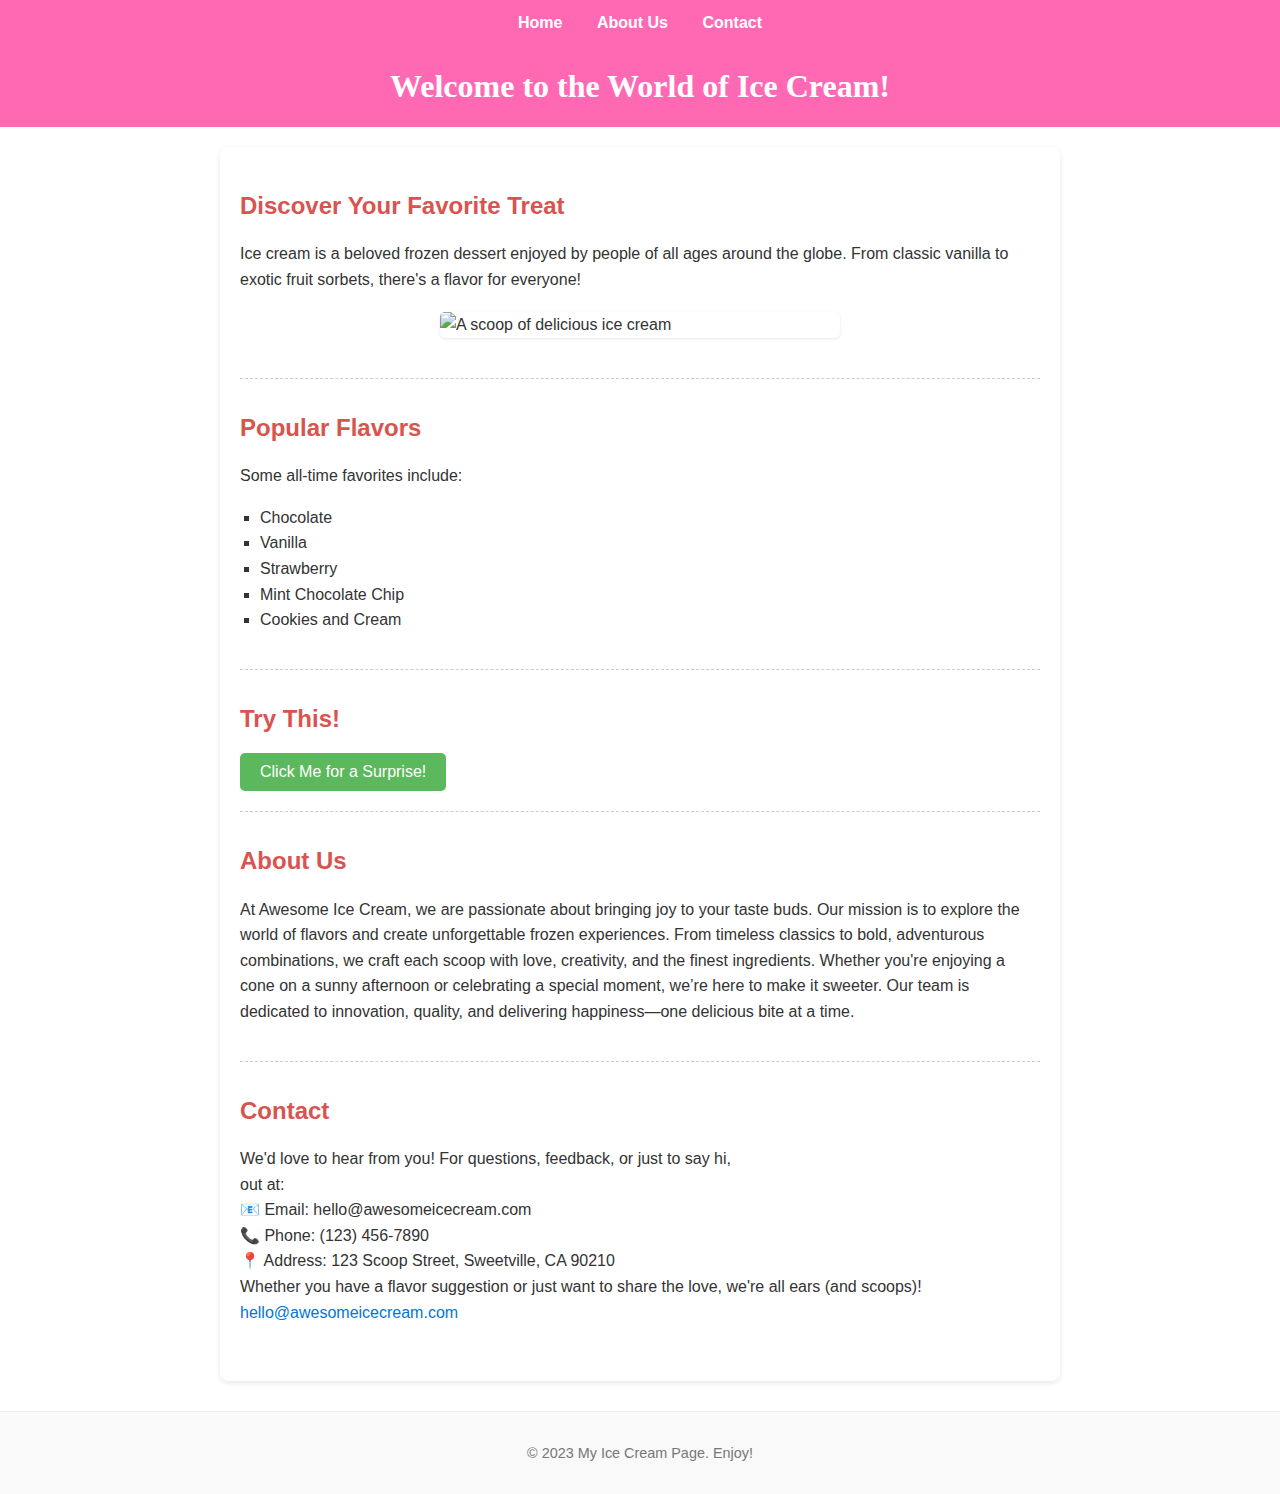
==== index.html @ ea9fa9ff "Add files via upload" ====
<!DOCTYPE html>
<html lang="en">
<head>
    <meta charset="UTF-8">
    <meta name="viewport" content="width=device-width, initial-scale=1.0">
    <title>Awesome Ice Cream!</title>
    <link rel="stylesheet" href="style.css">
    <style>
        /* Navigation Bar Styling */
        nav {
            background-color: #ff69b4;
            padding: 10px 0;
            text-align: center;
            position: sticky;
            top: 0;
            z-index: 1000;
        }

        nav a {
            margin: 0 15px;
            text-decoration: none;
            color: white;
            font-weight: bold;
            font-size: 1rem;
            transition: color 0.3s ease;
        }

        nav a:hover {
            color: #fff0f5;
        }

        html {
            scroll-behavior: smooth; /* Enables smooth scrolling */
        }
    </style>
</head>
<body>

    <!-- Navigation Menu -->
    <nav>
        <a href="#home">Home</a>
        <a href="#about-us">About Us</a>
        <a href="#contact">Contact</a>
    </nav>

    <!-- Page Content -->
    <header id="home">
        <h1>Welcome to the World of Ice Cream!</h1>
    </header>

    <main>
        <section class="intro">
            <h2>Discover Your Favorite Treat</h2>
            <p>
                Ice cream is a beloved frozen dessert enjoyed by people of all ages around the globe.
                From classic vanilla to exotic fruit sorbets, there's a flavor for everyone!
            </p>
            <img src="https://res.cloudinary.com/dfnzwever/image/upload/v1744295038/ice_cream_1_gxa7et.jpg" alt="A scoop of delicious ice cream">
        </section>

        <section class="flavors">
            <h2>Popular Flavors</h2>
            <p>Some all-time favorites include:</p>
            <ul>
                <li>Chocolate</li>
                <li>Vanilla</li>
                <li>Strawberry</li>
                <li>Mint Chocolate Chip</li>
                <li>Cookies and Cream</li>
            </ul>
        </section>

        <section class="interactive">
            <h2>Try This!</h2>
            <button id="specialButton">Click Me for a Surprise!</button>
        </section>

        <section id="about-us" class="about-us">
            <h2>About Us</h2>
            <p>
                At Awesome Ice Cream, we are passionate about bringing joy to your taste buds. Our mission is to explore the world of flavors and create unforgettable frozen experiences. From timeless classics to bold, adventurous combinations, we craft each scoop with love, creativity, and the finest ingredients. Whether you're enjoying a cone on a sunny afternoon or celebrating a special moment, we’re here to make it sweeter. Our team is dedicated to innovation, quality, and delivering happiness—one delicious bite at a time.


            </p>
        </section>

        <section id="contact" class="contact">
            <h2>Contact</h2>
            <p>
                We'd love to hear from you! For questions, feedback, or just to say hi, <br> out at:<br>
📧 Email: hello@awesomeicecream.com
<br>📞 Phone: (123) 456-7890
<br>📍 Address: 123 Scoop Street, Sweetville, CA 90210

<br> Whether you have a flavor suggestion or just want to share the love, we're all ears (and scoops)!


                <a href="mailto:hello@awesomeicecream.com">hello@awesomeicecream.com</a>
            </p>
        </section>
    </main>

    <footer>
        <p>© 2023 My Ice Cream Page. Enjoy!</p>
    </footer>

    <script src="script.js"></script>
</body>
</html>
---- style.css ----
/* General Body Styling with Permanent Background Image */
body {
    font-family: 'Arial', sans-serif;
    line-height: 1.6;
    margin: 0;
    padding: 0;
    background: url('https://res.cloudinary.com/dfnzwever/image/upload/v1744294936/background_rjcu83.jpg') no-repeat center center fixed;
    background-size: cover;
    color: #333;
}

/* Centering Content */
main {
    max-width: 800px;
    margin: 20px auto;
    padding: 20px;
    background-color: #ffffff;
    box-shadow: 0 2px 5px rgba(0,0,0,0.1);
    border-radius: 8px;
}

/* Header Styling */
header {
    background-color: #ff69b4;
    color: #ffffff;
    padding: 15px 0;
    text-align: center;
    margin-bottom: 20px;
}

header h1 {
    margin: 0;
    font-family: 'Georgia', serif;
}

/* Section Styling */
section {
    margin-bottom: 30px;
    padding-bottom: 20px;
    border-bottom: 1px dashed #ccc;
}

section:last-child {
    border-bottom: none;
    margin-bottom: 0;
}

/* Heading Styling */
h2 {
    color: #d9534f;
    margin-bottom: 15px;
}

/* Image Styling */
img {
    max-width: 50%;
    height: auto;
    display: block;
    margin: 20px auto;
    border-radius: 5px;
    box-shadow: 0 1px 3px rgba(0,0,0,0.1);
}

/* Link Styling */
a {
    color: #0275d8;
    text-decoration: none;
}

a:hover {
    text-decoration: underline;
    color: #014c8c;
}

/* List Styling */
ul {
    list-style-type: square;
    padding-left: 20px;
}

/* Button Styling */
button {
    display: inline-block;
    padding: 10px 20px;
    font-size: 1em;
    color: #ffffff;
    background-color: #5cb85c;
    border: none;
    border-radius: 5px;
    cursor: pointer;
    transition: background-color 0.3s ease;
}

button:hover {
    background-color: #449d44;
}

/* Footer Styling */
footer {
    text-align: center;
    margin-top: 30px;
    padding: 15px;
    font-size: 0.9em;
    color: #777;
    background-color: #f9f9f9;
    border-top: 1px solid #eee;
}
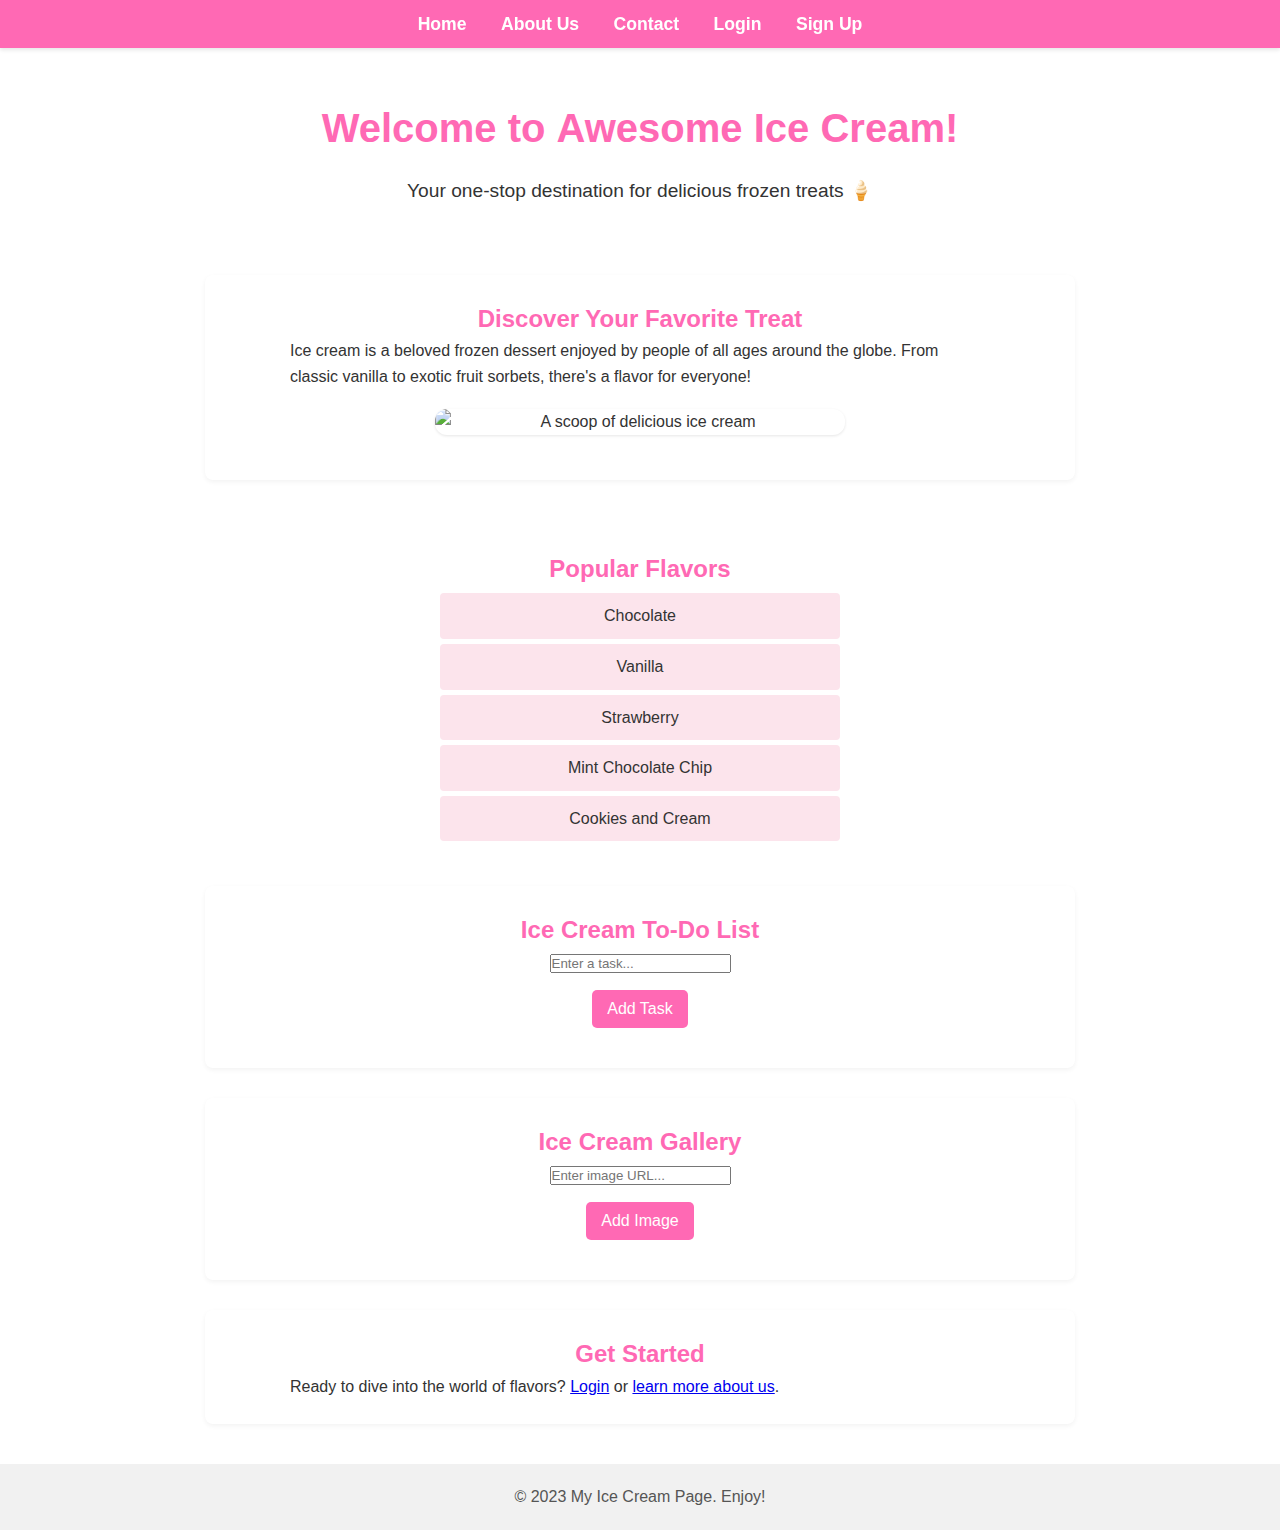
==== commit 63a0b9e4: "Add files via upload" ====
--- a/index.html
+++ b/index.html
@@ -1,66 +1,43 @@
 <!DOCTYPE html>
 <html lang="en">
 <head>
-    <meta charset="UTF-8">
-    <meta name="viewport" content="width=device-width, initial-scale=1.0">
-    <title>Awesome Ice Cream!</title>
-    <link rel="stylesheet" href="style.css">
-    <style>
-        /* Navigation Bar Styling */
-        nav {
-            background-color: #ff69b4;
-            padding: 10px 0;
-            text-align: center;
-            position: sticky;
-            top: 0;
-            z-index: 1000;
-        }
-
-        nav a {
-            margin: 0 15px;
-            text-decoration: none;
-            color: white;
-            font-weight: bold;
-            font-size: 1rem;
-            transition: color 0.3s ease;
-        }
-
-        nav a:hover {
-            color: #fff0f5;
-        }
-
-        html {
-            scroll-behavior: smooth; /* Enables smooth scrolling */
-        }
-    </style>
+  <meta charset="UTF-8" />
+  <meta name="viewport" content="width=device-width, initial-scale=1.0"/>
+  <title> Awesome Ice Cream!</title>
+  <link rel="stylesheet" href="style.css">
 </head>
 <body>
 
-    <!-- Navigation Menu -->
-    <nav>
-        <a href="#home">Home</a>
-        <a href="#about-us">About Us</a>
-        <a href="#contact">Contact</a>
-    </nav>
+  <!-- Navigation Menu (Identical on all pages) -->
+  <nav>
+    <a href="index.html">Home</a>
+    <a href="about.html">About Us</a>
+    <a href="contact.html">Contact</a>
+    <a href="login.html">Login</a>
+    <a href="Signin.html">Sign Up</a>
+  </nav>
 
-    <!-- Page Content -->
-    <header id="home">
-        <h1>Welcome to the World of Ice Cream!</h1>
-    </header>
+  <header class="hero-section">
+    <h1>Welcome to <B>Awesome Ice Cream!</B></h1>
+    <p>Your one-stop destination for delicious frozen treats 🍦</p>
+  </header>
 
-    <main>
-        <section class="intro">
-            <h2>Discover Your Favorite Treat</h2>
-            <p>
-                Ice cream is a beloved frozen dessert enjoyed by people of all ages around the globe.
-                From classic vanilla to exotic fruit sorbets, there's a flavor for everyone!
-            </p>
-            <img src="https://res.cloudinary.com/dfnzwever/image/upload/v1744295038/ice_cream_1_gxa7et.jpg" alt="A scoop of delicious ice cream">
+  <main>
+    <section class="content-section">
+      <h2>Discover Your Favorite Treat</h2>
+      <p>Ice cream is a beloved frozen dessert enjoyed by people of all ages around the globe.
+        From classic vanilla to exotic fruit sorbets, there's a flavor for everyone!</p>
+      <img 
+      src="https://res.cloudinary.com/dfnzwever/image/upload/v1744295038/ice_cream_1_gxa7et.jpg" 
+      alt="A scoop of delicious ice cream"
+      style="display: block; margin: 20px auto; max-width: 50%; height: auto; border-radius: 12px;"
+    >
         </section>
+
 
         <section class="flavors">
             <h2>Popular Flavors</h2>
-            <p>Some all-time favorites include:</p>
+            
             <ul>
                 <li>Chocolate</li>
                 <li>Vanilla</li>
@@ -69,41 +46,38 @@
                 <li>Cookies and Cream</li>
             </ul>
         </section>
+      </section>
+      <!-- Content Section: To-Do List -->
+  <section class="content-section">
+    <h2>Ice Cream To-Do List</h2>
+    <input type="text" id="taskInput" placeholder="Enter a task...">
+    <button onclick="addTask()">Add Task</button>
+    <ul id="taskList"></ul>
+    
+  </section>
 
-        <section class="interactive">
-            <h2>Try This!</h2>
-            <button id="specialButton">Click Me for a Surprise!</button>
-        </section>
-
-        <section id="about-us" class="about-us">
-            <h2>About Us</h2>
-            <p>
-                At Awesome Ice Cream, we are passionate about bringing joy to your taste buds. Our mission is to explore the world of flavors and create unforgettable frozen experiences. From timeless classics to bold, adventurous combinations, we craft each scoop with love, creativity, and the finest ingredients. Whether you're enjoying a cone on a sunny afternoon or celebrating a special moment, we’re here to make it sweeter. Our team is dedicated to innovation, quality, and delivering happiness—one delicious bite at a time.
+  <!-- Content Section: Image Gallery -->
+  <section class="content-section">
+    <h2>Ice Cream Gallery</h2>
+    <input type="text" id="imageUrlInput" placeholder="Enter image URL...">
+    <button onclick="addImage()">Add Image</button>
+    <div id="imageGallery" class="image-gallery"></div>
+  </section>
 
 
-            </p>
-        </section>
 
-        <section id="contact" class="contact">
-            <h2>Contact</h2>
-            <p>
-                We'd love to hear from you! For questions, feedback, or just to say hi, <br> out at:<br>
-📧 Email: hello@awesomeicecream.com
-<br>📞 Phone: (123) 456-7890
-<br>📍 Address: 123 Scoop Street, Sweetville, CA 90210
+    <section class="content-section">
+      <h2>Get Started</h2>
+      <p>Ready to dive into the world of flavors? <a href="login.html">Login</a> or <a href="about.html">learn more about us</a>.</p>
+    </section>
+  </main>
 
-<br> Whether you have a flavor suggestion or just want to share the love, we're all ears (and scoops)!
+  <footer>
+    <p>© 2023 My Ice Cream Page. Enjoy!</p>
+</footer>
 
+<!-- Link the external JavaScript file -->
+<script src="script.js"></script>
 
-                <a href="mailto:hello@awesomeicecream.com">hello@awesomeicecream.com</a>
-            </p>
-        </section>
-    </main>
-
-    <footer>
-        <p>© 2023 My Ice Cream Page. Enjoy!</p>
-    </footer>
-
-    <script src="script.js"></script>
 </body>
-</html>
+</html>--- a/style.css
+++ b/style.css
@@ -1,4 +1,11 @@
-/* General Body Styling with Permanent Background Image */
+/* Reset */
+* {
+    margin: 0;
+    padding: 0;
+    box-sizing: border-box;
+}
+
+/* Body Style */
 body {
     font-family: 'Arial', sans-serif;
     line-height: 1.6;
@@ -9,51 +16,31 @@
     color: #333;
 }
 
-/* Centering Content */
-main {
-    max-width: 800px;
-    margin: 20px auto;
-    padding: 20px;
-    background-color: #ffffff;
-    box-shadow: 0 2px 5px rgba(0,0,0,0.1);
-    border-radius: 8px;
-}
-
-/* Header Styling */
-header {
-    background-color: #ff69b4;
-    color: #ffffff;
-    padding: 15px 0;
-    text-align: center;
-    margin-bottom: 20px;
-}
-
-header h1 {
-    margin: 0;
-    font-family: 'Georgia', serif;
-}
-
-/* Section Styling */
-section {
-    margin-bottom: 30px;
-    padding-bottom: 20px;
-    border-bottom: 1px dashed #ccc;
-}
-
-section:last-child {
-    border-bottom: none;
-    margin-bottom: 0;
-}
-
-/* Heading Styling */
-h2 {
-    color: #d9534f;
-    margin-bottom: 15px;
+/* Hero Section */
+.hero-section {
+    text-align: center;
+    padding: 3rem 1rem;
+}
+
+.hero-section h1 {
+    color: #ff69b4;
+    font-size: 2.5rem;
+    margin-bottom: 1rem;
+}
+
+.hero-section p {
+    font-size: 1.2rem;
+    color: #333;
+}
+
+h1, h2 {
+    color: #ff69b4; /* Pink color for headings */
+    text-align: center; /* Center headings by default */
 }
 
 /* Image Styling */
 img {
-    max-width: 50%;
+    max-width: 10%;
     height: auto;
     display: block;
     margin: 20px auto;
@@ -61,47 +48,326 @@
     box-shadow: 0 1px 3px rgba(0,0,0,0.1);
 }
 
-/* Link Styling */
-a {
-    color: #0275d8;
+/* Header and Section Styling */
+header, section {
+    padding: 40px 20px;
+}
+
+header#home {
+    background-color: #fff0f5; /* Light pink background */
+    text-align: center; /* Center header content */
+}
+
+/* Main Content Styling */
+main {
+    max-width: 900px;
+    margin: 20px auto;
+    padding: 0 15px;
+    flex-grow: 1; /* Allow main to take up available space */
+    width: 100%; /* Ensure main tries to take width */
+    box-sizing: border-box;
+}
+
+/* Content Section Styling */
+.content-section {
+    margin-bottom: 30px;
+    padding: 25px;
+    background-color: #ffffff;
+    border-radius: 8px;
+    box-shadow: 0 2px 5px rgba(0,0,0,0.05);
+    text-align: center; /* Center text in these sections */
+}
+
+.content-section p,
+.content-section ul {
+    text-align: left; /* Align paragraphs and lists left within centered section */
+    max-width: 700px; /* Limit text width for readability */
+    margin-left: auto;
+    margin-right: auto;
+}
+
+/* List Styling */
+.content-section ul {
+    text-align: center; /* Keep list items centered */
+}
+
+ul {
+    list-style: none;
+    padding: 0;
+    text-align: center; /* Center list items if needed */
+}
+
+li {
+    background-color: #fce4ec;
+    margin: 5px auto; /* Center list items */
+    padding: 10px;
+    border-radius: 4px;
+    max-width: 400px; /* Limit width of list items */
+}
+
+/* Button Styling */
+button,
+input[type="submit"] {
+    background-color: #ff69b4;
+    color: white;
+    padding: 10px 15px;
+    border: none;
+    border-radius: 5px;
+    cursor: pointer;
+    font-size: 1rem;
+    transition: background-color 0.3s ease, transform 0.2s ease;
+    display: block; /* Make buttons block level */
+    width: auto; /* Allow width to adjust */
+    margin: 15px auto; /* Center buttons */
+    text-align: center;
+}
+
+/* Button Hover */
+button:hover,
+input[type="submit"]:hover {
+    background-color: #ff85c1;
+    transform: translateY(-2px); /* Add lift effect */
+}
+
+/* Footer Styling */
+footer {
+    text-align: center;
+    margin-top: 40px; /* Pushes footer away from content */
+    padding: 20px;
+    background-color: #f1f1f1;
+    color: #555;
+    width: 100%; /* Ensure footer spans width */
+    box-sizing: border-box;
+}
+
+/* Navigation Bar Styling */
+nav {
+    background-color: #ff69b4;
+    padding: 10px 0;
+    text-align: center;
+    position: sticky;
+    top: 0;
+    z-index: 1000;
+    box-shadow: 0 2px 4px rgba(0,0,0,0.1);
+}
+
+nav a {
+    margin: 0 15px;
     text-decoration: none;
-}
-
-a:hover {
-    text-decoration: underline;
-    color: #014c8c;
-}
-
-/* List Styling */
-ul {
-    list-style-type: square;
-    padding-left: 20px;
-}
-
-/* Button Styling */
-button {
-    display: inline-block;
+    color: white;
+    font-weight: bold;
+    font-size: 1.1rem;
+    transition: color 0.3s ease;
+}
+
+nav a:hover {
+    color: #fff0f5;
+}
+
+/* Smooth Scroll */
+html {
+    scroll-behavior: smooth;
+}
+
+/* Contact Form Styling */
+#contact-section form {
+    margin-top: 30px;
+    padding: 25px;
+    background-color: #f8f8f8;
+    border: 1px solid #eee;
+    border-radius: 8px;
+    max-width: 600px;
+    margin-left: auto;
+    margin-right: auto;
+    text-align: left;
+}
+
+#contact-section form div {
+    margin-bottom: 15px;
+}
+
+#contact-section label {
+    display: block;
+    margin-bottom: 5px;
+    font-weight: bold;
+    color: #555;
+}
+
+#contact-section input[type="text"],
+#contact-section input[type="email"],
+#contact-section textarea {
+    width: 100%;
+    padding: 12px;
+    border: 1px solid #ccc;
+    border-radius: 4px;
+    box-sizing: border-box;
+    font-size: 1rem;
+}
+
+#contact-section input[type="text"]:focus,
+#contact-section input[type="email"]:focus,
+#contact-section textarea:focus {
+     border-color: #ff69b4;
+     outline: none;
+     box-shadow: 0 0 5px rgba(255, 105, 180, 0.5);
+}
+
+/* Login Form Styling */
+#login-section {
+    padding: 2rem;
+}
+
+#login-form {
+    margin-top: 20px;
+    padding: 30px;
+    background-color: #f9f9f9;
+    border: 1px solid #e0e0e0;
+    border-radius: 8px;
+    max-width: 450px;
+    margin-left: auto;
+    margin-right: auto;
+    text-align: left;
+    box-shadow: 0 4px 8px rgba(0,0,0,0.08);
+}
+
+#login-form div {
+    margin-bottom: 20px;
+}
+
+#login-form label {
+    display: block;
+    margin-bottom: 8px;
+    font-weight: bold;
+    color: #444;
+}
+
+#login-form input[type="text"],
+#login-form input[type="email"],
+#login-form input[type="password"] {
+    width: 100%;
+    padding: 14px;
+    border: 1px solid #ccc;
+    border-radius: 4px;
+    box-sizing: border-box;
+    font-size: 1rem;
+}
+
+#login-form input[type="text"]:focus,
+#login-form input[type="email"]:focus,
+#login-form input[type="password"]:focus {
+     border-color: #ff69b4;
+     outline: none;
+     box-shadow: 0 0 6px rgba(255, 105, 180, 0.6);
+}
+
+#login-form button[type="submit"] {
+    width: 100%;
+    padding: 14px 20px;
+    font-size: 1.1rem;
+    font-weight: bold;
+    margin-top: 10px;
+}
+
+/* To-Do List Section Styling */
+#todo-list {
+    text-align: center;
+    padding: 20px;
+    background-color: #fce4ec;
+    margin: 20px auto;
+    border-radius: 8px;
+    width: 80%;
+    max-width: 500px;
+}
+
+#todo-list input {
+    padding: 10px;
+    width: 60%;
+    margin-bottom: 15px;
+    border-radius: 5px;
+    border: 1px solid #ccc;
+}
+
+#todo-list button {
     padding: 10px 20px;
-    font-size: 1em;
-    color: #ffffff;
-    background-color: #5cb85c;
+    background-color: #ff69b4;
+    color: white;
     border: none;
     border-radius: 5px;
     cursor: pointer;
     transition: background-color 0.3s ease;
 }
 
-button:hover {
-    background-color: #449d44;
-}
-
-/* Footer Styling */
-footer {
-    text-align: center;
-    margin-top: 30px;
-    padding: 15px;
-    font-size: 0.9em;
-    color: #777;
-    background-color: #f9f9f9;
-    border-top: 1px solid #eee;
-}
+#todo-list button:hover {
+    background-color: #ff85c1;
+}
+
+#todo-list ul {
+    list-style: none;
+    padding: 0;
+}
+
+#todo-list li {
+    background-color: #ffebf2;
+    padding: 10px;
+    margin: 5px;
+    border-radius: 5px;
+    display: flex;
+    justify-content: space-between;
+    align-items: center;
+}
+
+#todo-list li button {
+    background-color: #ff6666;
+    font-size: 0.8rem;
+    padding: 5px 10px;
+}
+
+#todo-list li button:hover {
+    background-color: #ff4d4d;
+}
+
+/* Image Gallery Section Styling */
+#image-gallery {
+    display: flex;
+    flex-wrap: wrap;
+    justify-content: center;
+    padding: 20px;
+}
+
+#image-gallery img {
+    width: 150px;
+    height: 150px;
+    object-fit: cover;
+    border-radius: 8px;
+    margin: 10px;
+}
+
+#image-gallery button {
+    background-color: #ff69b4;
+    color: white;
+    padding: 5px 10px;
+    border: none;
+    border-radius: 5px;
+    cursor: pointer;
+    font-size: 0.9rem;
+    transition: background-color 0.3s ease;
+}
+
+#image-gallery button:hover {
+    background-color: #ff85c1;
+}
+  
+/* Media Query for smaller screens */
+@media screen and (max-width: 768px) {
+    nav {
+        flex-direction: column; /* Stack navigation items vertically */
+    }
+
+    main {
+        grid-template-columns: 1fr; /* Stack content sections in one column */
+    }
+
+    #todo-list input {
+        width: 80%;
+    }
+}
